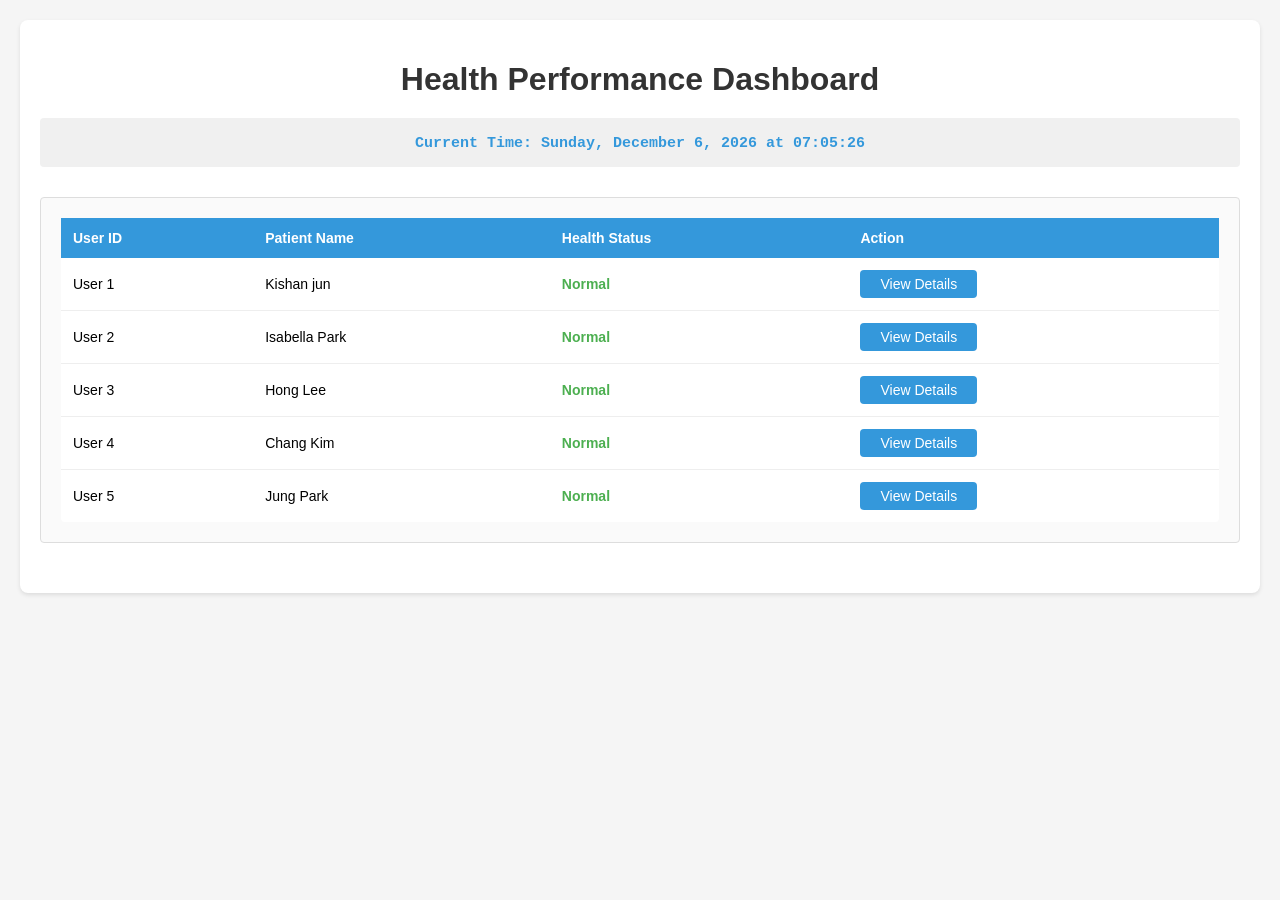
==== pages/index.html @ f6acd701 "Add complete health dashboard project with all files" ====
<!DOCTYPE html>
<html lang="en">
<head>
    <meta charset="UTF-8">
    <meta name="viewport" content="width=device-width, initial-scale=1.0">
    <title>Health Performance Dashboard</title>
    <link rel="stylesheet" href="../css/home.css">
</head>
<body>
    <div class="container">
        <!-- Header Section -->
        <h1>Health Performance Dashboard</h1>
        
        <!-- Time Display -->
        <div class="controls">
            <span id="current-time" style="font-weight: bold; color: #3498db;"></span>
        </div>
        
                <!-- User Status Table -->
        <div class="chart-section">
            <table class="status-table">
                <thead>
                    <tr>
                        <th>User ID</th>
                        <th>Patient Name</th>
                        <th>Health Status</th>
                        <th>Action</th>
                    </tr>
                </thead>
                <tbody id="user-table-body">
                    <tr>
                        <td colspan="4" class="loading">Loading...</td>
                    </tr>
                </tbody>
            </table>
        </div>
    </div>

    <script src="../home.js"></script>
</body>
</html>
---- css/home.css ----
body {
    font-family: Arial, sans-serif;
    margin: 20px;
    background-color: #f5f5f5;
}

.container {
    max-width: 1200px;
    margin: 0 auto;
    background-color: white;
    padding: 20px;
    border-radius: 8px;
    box-shadow: 0 2px 4px rgba(0,0,0,0.1);
}

h1 {
    color: #333;
    text-align: center;
    margin-bottom: 20px;
}

.controls {
    margin: 20px 0;
    padding: 15px;
    background-color: #f0f0f0;
    border-radius: 4px;
    text-align: center;
}

#current-time {
    font-family: 'Courier New', monospace;
    font-size: 15px;
}

.chart-section {
    margin: 30px 0;
    padding: 20px;
    border: 1px solid #ddd;
    border-radius: 4px;
    background-color: #fafafa;
}

.chart-section h2 {
    color: #555;
    margin-top: 0;
    margin-bottom: 15px;
}

.status-table {
    width: 100%;
    border-collapse: collapse;
    background: white;
    border-radius: 4px;
}

.status-table thead {
    background-color: #3498db;
}

.status-table th {
    padding: 12px;
    text-align: left;
    font-weight: 600;
    font-size: 14px;
    color: white;
}

.status-table td {
    padding: 12px;
    border-bottom: 1px solid #eee;
    font-size: 14px;
}

.status-table tbody tr:hover {
    background-color: #f8f9fa;
}

.status-table tbody tr:last-child td {
    border-bottom: none;
}

.status-icon {
    display: inline-flex;
    align-items: center;
    justify-content: center;
    width: 32px;
    height: 32px;
    border-radius: 3px;
    font-size: 0.9rem;
    font-weight: normal;
    margin-right: 10px;
}

.status-icon.healthy {
    background-color: transparent;
    color: #4caf50;
}

.status-icon.healthy::before {
    content: '✓';
    font-weight: bold;
    font-size: 1.6rem;
}

.status-icon.abnormal {
    background-color: transparent;
    color: #f44336;
}

.status-icon.abnormal::before {
    content: '×';
    font-weight: bold;
    font-size: 1.6rem;
}

.view-btn {
    padding: 6px 20px;
    background-color: #3498db;
    color: white;
    border: none;
    border-radius: 4px;
    cursor: pointer;
    font-size: 14px;
}

.view-btn:hover {
    background-color: #2980b9;
}

.legend-container {
    display: flex;
    gap: 30px;
    flex-wrap: wrap;
}

.legend-item {
    display: flex;
    align-items: center;
    gap: 10px;
    font-size: 14px;
    color: #555;
}

.legend-item .status-icon {
    width: 28px;
    height: 28px;
    font-size: 0.8rem;
}

.legend-item .status-icon.healthy::before,
.legend-item .status-icon.abnormal::before {
    font-size: 1.4rem;
}

.loading {
    color: #666;
    font-style: italic;
    text-align: center;
}

/* Responsive */
@media (max-width: 768px) {
    body {
        margin: 10px;
    }
    
    .status-table {
        font-size: 12px;
    }
    
    .status-table th,
    .status-table td {
        padding: 8px;
    }
    
    .legend-container {
        flex-direction: column;
        gap: 15px;
    }
}
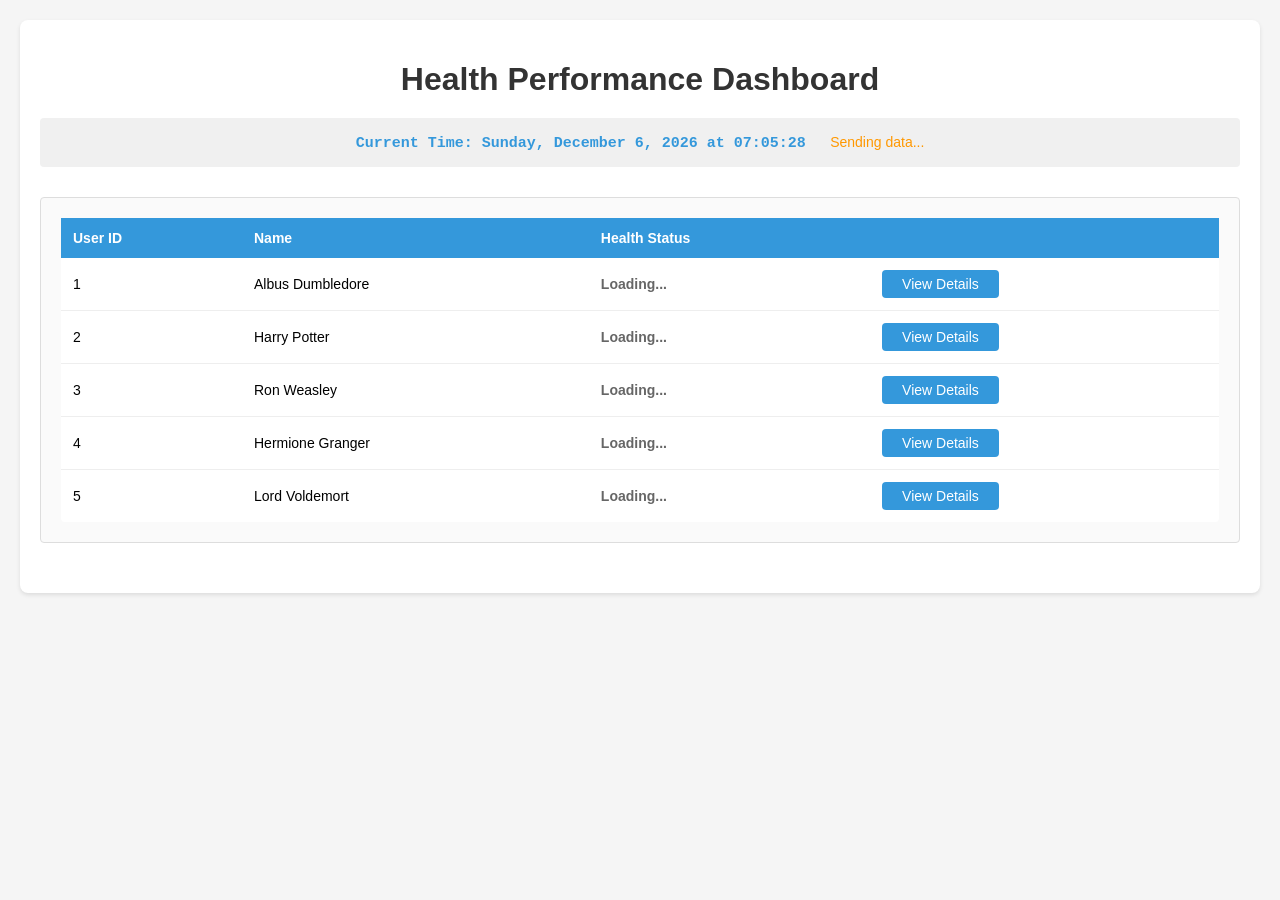
==== commit 354c69ab: "update" ====
--- a/pages/index.html
+++ b/pages/index.html
@@ -14,6 +14,7 @@
         <!-- Time Display -->
         <div class="controls">
             <span id="current-time" style="font-weight: bold; color: #3498db;"></span>
+            <span id="api-status" style="margin-left: 20px; font-size: 14px; color: #666;"></span>
         </div>
         
                 <!-- User Status Table -->
@@ -22,9 +23,9 @@
                 <thead>
                     <tr>
                         <th>User ID</th>
-                        <th>Patient Name</th>
+                        <th>Name</th>
                         <th>Health Status</th>
-                        <th>Action</th>
+                        <th></th>
                     </tr>
                 </thead>
                 <tbody id="user-table-body">
